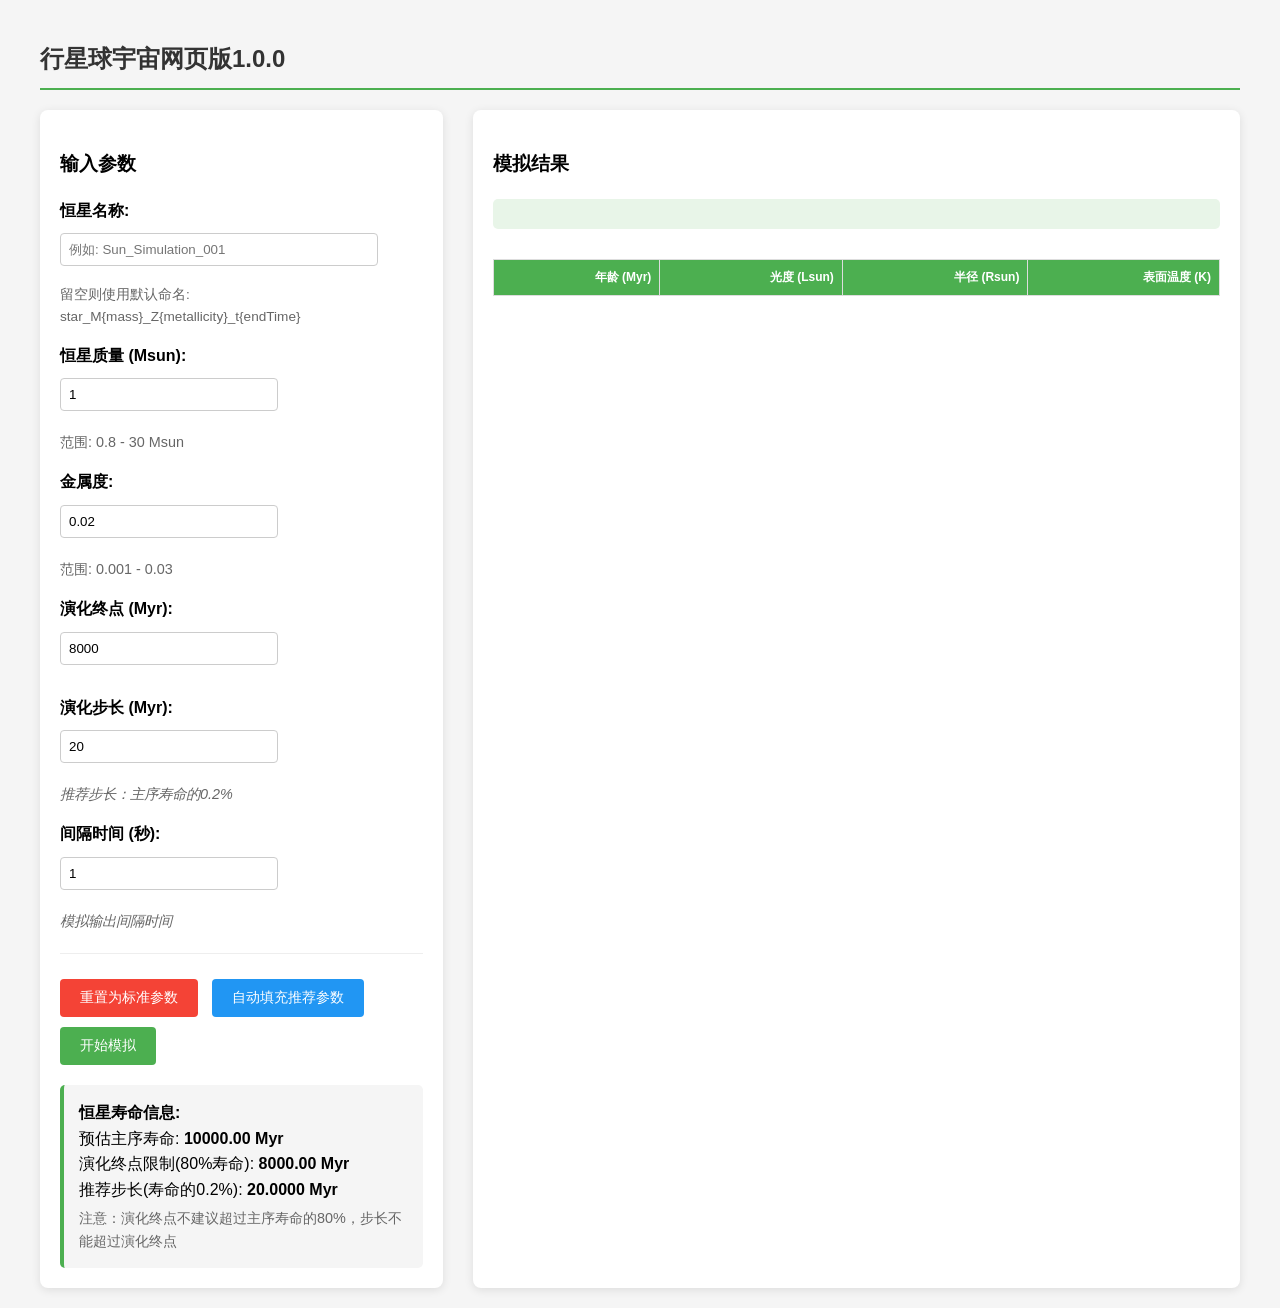
==== index.html @ 09a2e99c "first commit" ====
<!DOCTYPE html>
<html lang="en">
<head>
    <meta charset="UTF-8">
    <meta name="viewport" content="width=device-width, initial-scale=1.0">
    <title>行星球宇宙网页版1.0.0</title>
    <style>
        body {
            font-family: Arial, sans-serif;
            max-width: 1200px;
            margin: 0 auto;
            padding: 20px;
            line-height: 1.6;
            background-color: #f5f5f5;
        }
        
        h2 {
            color: #333;
            border-bottom: 2px solid #4CAF50;
            padding-bottom: 10px;
            margin-bottom: 20px;
        }
        
        .container {
            display: flex;
            gap: 30px;
        }
        
        .input-section {
            flex: 1;
            background-color: white;
            padding: 20px;
            border-radius: 8px;
            box-shadow: 0 2px 10px rgba(0,0,0,0.1);
        }
        
        .output-section {
            flex: 2;
            background-color: white;
            padding: 20px;
            border-radius: 8px;
            box-shadow: 0 2px 10px rgba(0,0,0,0.1);
        }
        
        label {
            display: inline-block;
            width: 180px;
            margin-bottom: 10px;
            font-weight: bold;
        }
        
        input[type="number"], input[type="text"] {
            width: 200px;
            padding: 8px;
            margin-bottom: 15px;
            border: 1px solid #ccc;
            border-radius: 4px;
        }
        
        button {
            color: white;
            padding: 10px 20px;
            border: none;
            border-radius: 4px;
            cursor: pointer;
            font-size: 14px;
            margin-right: 10px;
            margin-top: 10px;
        }
        
        #reset-btn {
            background-color: #f44336;
        }
        
        #reset-btn:hover {
            background-color: #d32f2f;
        }
        
        #calc-recommend-btn {
            background-color: #2196F3;
        }
        
        #calc-recommend-btn:hover {
            background-color: #1976D2;
        }
        
        #submit-btn {
            background-color: #4CAF50;
        }
        
        #submit-btn:hover {
            background-color: #45a049;
        }
        
        #stop-btn {
            background-color: #ff9800;
            display: none;
        }
        
        #stop-btn:hover {
            background-color: #f57c00;
        }
        
        .warning {
            color: red;
            margin-left: 10px;
            font-size: 0.9em;
        }
        
        #lifetime-info {
            margin-top: 20px;
            padding: 15px;
            background-color: #f5f5f5;
            border-radius: 5px;
            border-left: 4px solid #4CAF50;
        }
        
        .input-group {
            margin-bottom: 15px;
        }
        
        .range-info {
            color: #666;
            font-size: 0.9em;
            margin-top: 5px;
        }
        
        .info-note {
            font-size: 0.9em;
            color: #666;
            margin-top: 5px;
            font-style: italic;
        }
        
        .button-group {
            margin-top: 20px;
            padding-top: 15px;
            border-top: 1px solid #eee;
        }
        
        #status {
            margin-top: 10px;
            padding: 10px;
            border-radius: 4px;
            display: none;
        }
        
        .status-running {
            background-color: #fff3cd;
            color: #856404;
            border: 1px solid #ffeaa7;
        }
        
        .status-complete {
            background-color: #d4edda;
            color: #155724;
            border: 1px solid #c3e6cb;
        }
        
        .status-stopped {
            background-color: #e2e3e5;
            color: #383d41;
            border: 1px solid #d6d8db;
        }
        
        .status-error {
            background-color: #f8d7da;
            color: #721c24;
            border: 1px solid #f5c6cb;
        }
        
        #output-table {
            width: 100%;
            border-collapse: collapse;
            margin-top: 20px;
            font-size: 12px;
        }
        
        #output-table th, #output-table td {
            border: 1px solid #ddd;
            padding: 8px;
            text-align: right;
        }
        
        #output-table th {
            background-color: #4CAF50;
            color: white;
            position: sticky;
            top: 0;
        }
        
        #output-table tr:nth-child(even) {
            background-color: #f2f2f2;
        }
        
        #output-table tr:hover {
            background-color: #ddd;
        }
        
        .table-container {
            max-height: 500px;
            overflow-y: auto;
            margin-top: 10px;
        }
        
        #simulation-info {
            margin-top: 20px;
            padding: 15px;
            background-color: #e8f5e8;
            border-radius: 5px;
        }
        
        .star-name-input {
            width: 300px !important;
        }
        
        .name-info {
            font-size: 0.85em;
            color: #666;
            margin-top: 3px;
        }
    </style>
</head>
<body>
    <h2>行星球宇宙网页版1.0.0</h2>
    
    <div class="container">
        <div class="input-section">
            <h3>输入参数</h3>
            
            <div class="input-group">
                <label for="star-name">恒星名称:</label>
                <input id="star-name" type="text" class="star-name-input" placeholder="例如: Sun_Simulation_001">
                <div class="name-info">留空则使用默认命名: star_M{mass}_Z{metallicity}_t{endTime}</div>
            </div>
            
            <div class="input-group">
                <label for="mass">恒星质量 (Msun):</label>
                <input id="mass" type="number" max="30" min="0.8" step="0.2" value="1.0">
                <div class="range-info">范围: 0.8 - 30 Msun</div>
            </div>
            
            <div class="input-group">
                <label for="metallicity">金属度:</label>
                <input id="metallicity" type="number" step="0.001" value="0.02">
                <div id="metallicity-range" class="range-info">范围: 0.001 - 0.03</div>
            </div>
            
            <div class="input-group">
                <label for="end-time">演化终点 (Myr):</label>
                <input id="end-time" type="number" min="0" step="1">
                <div id="end-time-warning" class="warning"></div>
            </div>
            
            <div class="input-group">
                <label for="step-size">演化步长 (Myr):</label>
                <input id="step-size" type="number" min="0.001" step="0.001">
                <div id="step-size-warning" class="warning"></div>
                <div class="info-note">推荐步长：主序寿命的0.2%</div>
            </div>
            
            <div class="input-group">
                <label for="refresh-time">间隔时间 (秒):</label>
                <input id="refresh-time" type="number" min="0" step="0.1" value="1">
                <div class="info-note">模拟输出间隔时间</div>
            </div>
            
            <div class="button-group">
                <button id="reset-btn">重置为标准参数</button>
                <button id="calc-recommend-btn">自动填充推荐参数</button>
                <button id="submit-btn">开始模拟</button>
                <button id="stop-btn">停止模拟</button>
            </div>
            
            <div id="status"></div>
            
            <div id="lifetime-info">
                <strong>恒星寿命信息:</strong>
                <div id="lifetime-details"></div>
            </div>
        </div>
        
        <div class="output-section">
            <h3>模拟结果</h3>
            
            <div id="simulation-info">
                <div id="simulation-header"></div>
                <div id="simulation-stats"></div>
            </div>
            
            <div class="table-container">
                <table id="output-table">
                    <thead>
                        <tr>
                            <th>年龄 (Myr)</th>
                            <th>光度 (Lsun)</th>
                            <th>半径 (Rsun)</th>
                            <th>表面温度 (K)</th>
                        </tr>
                    </thead>
                    <tbody id="output-body">
                        <!-- 结果将在这里动态添加 -->
                    </tbody>
                </table>
            </div>
            
            <div id="download-section" style="margin-top: 20px; display: none;">
                <button id="download-btn">下载数据为文本文件</button>
                <div id="file-info" style="margin-top: 10px; font-size: 0.9em; color: #666;"></div>
            </div>
        </div>
    </div>
    
    <script>
        // DOM元素引用
        const starNameInput = document.getElementById('star-name');
        const massInput = document.getElementById('mass');
        const metallicityInput = document.getElementById('metallicity');
        const endTimeInput = document.getElementById('end-time');
        const stepSizeInput = document.getElementById('step-size');
        const refreshTimeInput = document.getElementById('refresh-time');
        const resetBtn = document.getElementById('reset-btn');
        const calcRecommendBtn = document.getElementById('calc-recommend-btn');
        const submitBtn = document.getElementById('submit-btn');
        const stopBtn = document.getElementById('stop-btn');
        const endTimeWarning = document.getElementById('end-time-warning');
        const stepSizeWarning = document.getElementById('step-size-warning');
        const lifetimeDetails = document.getElementById('lifetime-details');
        const metallicityRange = document.getElementById('metallicity-range');
        const statusDiv = document.getElementById('status');
        const outputBody = document.getElementById('output-body');
        const simulationHeader = document.getElementById('simulation-header');
        const simulationStats = document.getElementById('simulation-stats');
        const downloadSection = document.getElementById('download-section');
        const downloadBtn = document.getElementById('download-btn');
        const fileInfo = document.getElementById('file-info');
        
        // 标准参数配置
        const STANDARD_PARAMS = {
            starName: "",
            mass: 1.0,
            metallicity: 0.02,
            endTime: 8000,
            stepSize: 20,
            refreshTime: 1
        };
        
        // 模拟状态
        let simulationRunning = false;
        let simulationData = [];
        let simulationStartTime;
        let simulationTimer = null;
        let currentStarName = "";
        
        // 格式化数字函数 - 避免科学计数法
        function formatNumber(num, decimals = 10) {
            if (isNaN(num) || !isFinite(num)) return '0';
            
            // 处理非常大或非常小的数字
            if (Math.abs(num) < 1e-6 || Math.abs(num) >= 1e12) {
                // 对于极端值，使用toFixed但确保不以科学计数法显示
                let str = num.toFixed(decimals);
                // 如果包含e，则转换
                if (str.includes('e')) {
                    // 手动转换科学计数法
                    const [mantissa, exponent] = str.split('e');
                    const exp = parseInt(exponent);
                    if (exp >= 0) {
                        // 正指数，移动小数点
                        const [intPart, decPart = ''] = mantissa.split('.');
                        const allDigits = intPart + decPart;
                        const newPos = exp + intPart.length;
                        const result = allDigits.padEnd(newPos, '0').split('');
                        result.splice(newPos, 0, '.');
                        return result.join('').replace(/\.$/, '').replace(/^0+/, '');
                    } else {
                        // 负指数，在前面加0
                        const [intPart, decPart = ''] = mantissa.split('.');
                        const allDigits = intPart + decPart;
                        const zerosToAdd = Math.abs(exp) - intPart.length;
                        return '0.' + '0'.repeat(Math.max(0, zerosToAdd)) + allDigits.replace(/^-/, '');
                    }
                }
                return str;
            }
            
            // 常规数字，直接使用toFixed
            return num.toFixed(decimals);
        }
        
        // 页面加载时初始化
        document.addEventListener('DOMContentLoaded', function() {
            initializePage();
        });
        
        function initializePage() {
            updateMetallicityRange(STANDARD_PARAMS.mass);
            resetToStandardParams();
        }
        
        // 恒星名称输入框验证
        starNameInput.addEventListener('change', function() {
            const value = this.value.trim();
            // 检查文件名是否有效（不能包含特殊字符）
            if (value) {
                const invalidChars = /[<>:"/\\|?*]/;
                if (invalidChars.test(value)) {
                    alert('恒星名称不能包含以下字符: < > : " / \\ | ? *');
                    this.value = '';
                }
            }
        });
        
        // 质量输入框的验证
        massInput.addEventListener('change', function() {
            const value = parseFloat(this.value);
            if (!isNaN(value)) {
                if (value < 0.8) {
                    alert('质量不能小于0.8 Msun');
                    this.value = 0.8;
                } else if (value > 30) {
                    alert('质量不能大于30 Msun');
                    this.value = 30;
                }
                
                updateMetallicityRange(value);
                const metallicityValue = parseFloat(metallicityInput.value);
                checkMetallicityRange(value, metallicityValue);
                updateLifetimeInfo();
            }
        });
        
        // 金属度输入框的验证
        metallicityInput.addEventListener('change', function() {
            const metallicityValue = parseFloat(this.value);
            const massValue = parseFloat(massInput.value);
            checkMetallicityRange(massValue, metallicityValue);
            updateLifetimeInfo();
        });
        
        // 演化终点输入框的验证
        endTimeInput.addEventListener('change', validateEndTime);
        
        // 演化步长输入框的验证
        stepSizeInput.addEventListener('change', validateStepSize);
        
        // 间隔时间输入框的验证
        refreshTimeInput.addEventListener('change', function() {
            const value = parseFloat(this.value);
            if (!isNaN(value) && value < 0) {
                alert('间隔时间不能为负数');
                this.value = 1;
            }
        });
        
        // 自动填充推荐参数按钮
        calcRecommendBtn.addEventListener('click', function() {
            const massValue = parseFloat(massInput.value);
            const metallicityValue = parseFloat(metallicityInput.value);
            
            if (isNaN(massValue) || isNaN(metallicityValue)) {
                alert('请先输入质量和金属度');
                return;
            }
            
            if (!checkMetallicityRange(massValue, metallicityValue, true)) {
                return;
            }
            
            const lifetime = calculateLifetime(massValue, metallicityValue);
            const eightyPercent = 0.8 * lifetime;
            
            endTimeInput.value = formatNumber(eightyPercent, 2);
            const recommendedStep = lifetime * 0.002;
            stepSizeInput.value = formatNumber(recommendedStep, 4);
            
            endTimeWarning.textContent = '';
            stepSizeWarning.textContent = '';
            updateLifetimeInfo();
            
            alert('已自动填充推荐参数：\n演化终点：' + formatNumber(eightyPercent, 2) + ' Myr (80%寿命)\n步长：' + formatNumber(recommendedStep, 4) + ' Myr (寿命的0.2%)');
        });
        
        // 重置为标准参数按钮
        resetBtn.addEventListener('click', function() {
            // 如果模拟正在运行，先停止
            if (simulationRunning) {
                stopSimulation();
            }
            
            starNameInput.value = STANDARD_PARAMS.starName;
            massInput.value = STANDARD_PARAMS.mass;
            metallicityInput.value = STANDARD_PARAMS.metallicity;
            endTimeInput.value = STANDARD_PARAMS.endTime;
            stepSizeInput.value = STANDARD_PARAMS.stepSize;
            refreshTimeInput.value = STANDARD_PARAMS.refreshTime;
            
            updateMetallicityRange(STANDARD_PARAMS.mass);
            endTimeWarning.textContent = '';
            stepSizeWarning.textContent = '';
            updateLifetimeInfo();
            
            alert('已重置为标准参数：\n1太阳质量，0.02金属度\n演化终点：8000 Myr\n步长：20 Myr\n间隔时间：1秒');
        });
        
        // 提交按钮 - 开始模拟
        submitBtn.addEventListener('click', function() {
            if (simulationRunning) {
                alert('模拟正在进行中，请等待完成或先停止当前模拟');
                return;
            }
            
            const starName = starNameInput.value.trim();
            const massValue = parseFloat(massInput.value);
            const metallicityValue = parseFloat(metallicityInput.value);
            const endTimeValue = parseFloat(endTimeInput.value);
            const stepSizeValue = parseFloat(stepSizeInput.value);
            const refreshTimeValue = parseFloat(refreshTimeInput.value);
            
            if (isNaN(massValue) || isNaN(metallicityValue) || isNaN(endTimeValue) || 
                isNaN(stepSizeValue) || isNaN(refreshTimeValue)) {
                alert('请填写所有参数');
                return;
            }
            
            if (!checkMetallicityRange(massValue, metallicityValue, true)) {
                return;
            }
            
            if (!validateEndTime() || !validateStepSize()) {
                alert('请修正参数错误后再提交');
                return;
            }
            
            // 保存当前恒星名称
            currentStarName = starName;
            
            startSimulation(massValue, metallicityValue, endTimeValue, stepSizeValue, refreshTimeValue, starName);
        });
        
        // 停止模拟按钮
        stopBtn.addEventListener('click', function() {
            if (simulationRunning) {
                if (confirm('确定要停止当前模拟吗？已计算的数据将会保留。')) {
                    stopSimulation();
                }
            }
        });
        
        // 下载按钮
        downloadBtn.addEventListener('click', function() {
            downloadSimulationData();
        });
        
        // 开始模拟函数
        function startSimulation(mass, metallicity, endTime, stepSize, refreshTime, starName) {
            simulationRunning = true;
            simulationData = [];
            outputBody.innerHTML = '';
            
            // 更新按钮状态
            submitBtn.disabled = true;
            stopBtn.style.display = 'inline-block';
            
            setStatus('模拟开始...', 'running');
            
            // 显示模拟信息
            const lifetime = calculateLifetime(mass, metallicity);
            const displayName = starName || `star_M${formatNumber(mass, 2)}_Z${formatNumber(metallicity, 4)}_t${formatNumber(endTime, 0)}`;
            
            simulationHeader.innerHTML = 
                '<strong>恒星演化模拟 - ' + displayName + '</strong><br>' +
                '质量: ' + formatNumber(mass, 4) + ' Msun | ' +
                '金属度: ' + formatNumber(metallicity, 6) + ' | ' +
                '演化终点: ' + formatNumber(endTime, 2) + ' Myr | ' +
                '步长: ' + formatNumber(stepSize, 4) + ' Myr';
            
            simulationStats.innerHTML = 
                '恒星名称: ' + displayName + '<br>' +
                '预估主序寿命: ' + formatNumber(lifetime, 2) + ' Myr | ' +
                '总步数: ' + Math.ceil(endTime / stepSize) + ' | ' +
                '状态: <span style="color: #856404;">运行中</span>';
            
            downloadSection.style.display = 'none';
            
            // 开始模拟（使用setTimeout避免阻塞UI）
            setTimeout(function() {
                runSimulation(mass, metallicity, endTime, stepSize, refreshTime);
            }, 100);
        }
        
        // 运行模拟（基于Python算法移植）
        function runSimulation(M, z, tend, dt, n) {
            simulationStartTime = new Date();
            
            // 初始化变量（与Python代码保持一致）
            let L, L0, R, R0, T, Mc, k, Tc, Tb, pp, cno;
            let XHc = 0.5697;
            let XHec = 0.4303;
            let mu = 0.6839;
            Tb = 18000000.0;
            const Msun = Math.pow(10, 30) * 2;
            const c = 299792458.0;
            
            // 计算初始参数（从Python代码移植）
            const factor = Math.pow((z / 0.02), -0.025);
            
            // 计算初始光度L
            if (M >= 0.799 && M <= 2.0) {
                L = Math.pow(M, 4.65) * (0.6 + Math.pow(1.85, -200 * z));
            } else if (M > 2.0 && M <= 10) {
                L = (Math.pow(M, 4.2) + 6.73) * (0.6 + Math.pow(1.85, -200 * z));
            } else if (M > 10 && M <= 16) {
                L = (Math.pow(M, 2.542) * 34.452 + 6.73) * (0.6 + Math.pow(1.85, -200 * z));
            } else if (M > 16 && M <= 20) {
                L = Math.pow(M, 2.93) * Math.pow(10, 1.05) * (0.6 + Math.pow(1.85, -200 * z));
            } else if (M > 20 && M <= 30) {
                L = 14.62 * Math.pow(M, 2.715) * (0.914 + Math.pow(1.85, -200 * z));
            }
            L0 = L;
            
            // 计算初始半径R
            if (M >= 0.8 && M <= 12) {
                R0 = 0.9 * Math.pow(M, 0.9) * factor;
            } else if (M >= 12) {
                R0 = 8.424 * Math.pow((M/12), 0.5) * factor;
            }
            R = R0;
            
            // 计算Mc
            if (M >= 0.8 && M <= 10) {
                Mc = Math.pow(M, 0.6) * 0.57;
            } else if (M > 10 && M <= 18) {
                Mc = Math.pow((M/10), 0.616) * 2.269;
            } else if (M > 18 && M <= 20) {
                Mc = Math.pow((M/10), 0.785) * 2.269;
            } else if (M > 20 && M <= 25) {
                Mc = Math.pow((M/10), 1) * 4.09 * Math.pow((z/0.02), 0.1);
            } else if (M > 25 && M <= 30) {
                Mc = Math.pow((M/10), 1.3) * 3.478 * Math.pow((z/0.02), 0.1);
            }
            
            // 计算k
            if (M > 0.799 && M <= 1.6) {
                k = ((85000.0) / (12160.0) * z + 0.860197) * (-0.71 * M + 1.435);
            } else if (M > 1.6 && M <= 2.0) {
                k = ((85000.0 / 12160.0) * z + 0.860197) * (-0.4475 * M + 1.015);
            } else if (M > 2.0 && M <= 3.0) {
                k = (-1.0 / 60.0) * M + (4.6 / 30.0) * ((85000 / 12160) * z + 0.860197);
            } else if (M > 3.0 && M <= 4.5) {
                k = ((-0.02) * M + 0.14) * ((85000.0 / 12160.0) * z + 0.860197);
            } else if (M > 4.5 && M <= 8.0) {
                k = ((-0.01) * M + 0.1) * ((85000.0 / 12160.0) * z + 0.860197);
            } else if (M > 8.0 && M <= 10.000) {
                k = 0.02 * ((85000.0 / 12160.0) * z + 0.860197);
            } else if (M > 10 && M <= 18) {
                k = 0.02 * Math.pow(2, -(M-10)/6) * ((85000.0 / 12160.0) * z + 0.860197);
            } else if (M > 18 && M <= 20) {
                k = 0.004 * ((85000.0 / 12160.0) * z + 0.860197);
            } else if (M > 20 && M <= 30) {
                k = 0.024 * ((85000.0 / 12160.0) * z + 0.860197);
            }
            
            // 计算Tc和初始T
            Tc = 15000000 * Math.pow(M, 0.34);
            T = Math.pow((L / Math.pow(R, 2)), 0.25) * 5773.15;
            
            // 计算pp和cno
            pp = Math.pow((Tc / Tb), 5) / (Math.pow((Tc / Tb), 5) + Math.pow((Tc / Tb), 15)) * L;
            cno = L - pp;
            
            // 计算tau_base（用于半径计算）
            let tau_base = 0;
            if (M >= 0.799 && M < 1.0) {
                tau_base = Math.pow(M, -3) * ((-0.6 * M + 1.2) / 0.6) * 10000;
            } else if (M >= 1.0 && M <= 2.0) {
                tau_base = Math.pow(M, -3) * 10000;
            } else if (M > 2.0 && M <= 3.33) {
                tau_base = Math.pow(M, -3) * (0.3 * M / 0.6) * 10000;
            } else if (M > 3.33 && M <= 10) {
                tau_base = Math.pow(M, -3) * (5.0 / 3.0) * 10000;
            } else if (M > 10 && M <= 12) {
                tau_base = Math.pow((M / 10), -1.542) * 16.67;
            } else if (M > 12 && M <= 16) {
                tau_base = Math.pow((M / 10), -1.542) * (0.0375 * M + 0.55) * 10.00 / 0.6;
            } else if (M > 16 && M <= 30) {
                tau_base = Math.pow((M / 16), -1.93) * ((27/280) * M - (11/28))/(1.15) * 7.428 * 1.25;
            }
            
            // 存储初始数据
            let t = 0.0;
            simulationData.push({
                time: t,
                luminosity: L,
                radius: R,
                temperature: T
            });
            
            addTableRow(t, L, R, T);
            
            // 主循环
            const totalSteps = Math.ceil(tend / dt);
            let currentStep = 0;
            
            function simulationStep() {
                if (t >= tend || !simulationRunning) {
                    simulationComplete();
                    return;
                }
                
                // 保存当前值
                const XH0 = XHc;
                const XHe0 = XHec;
                const mu0 = mu;
                const Tc0 = Tc;
                const pp0 = pp;
                const cno0 = cno;
                const L0_current = L;
                
                // 计算delta_mass（质量损失）
                const delta_mass = 200 * (L * 3.83e26) * (dt * 1e6 * 365.24 * 86400) / (c * c);
                
                // 更新氢丰度
                XHc = (Mc * Msun * XH0 - delta_mass) / (Mc * Msun);
                XHec = 1.0 - XHc;
                
                // 更新平均分子量
                mu = 1 / (2 * XHc + 0.75 * XHec);
                
                // 更新核心温度
                Tc = (0.95 * k * ((mu - mu0) / mu0) + 1) * Tc0;
                
                // 更新光度
                L = pp0 * Math.pow((Tc / Tc0), 5) + cno0 * Math.pow((Tc / Tc0), 15);
                
                // 更新pp和cno
                pp = pp0 * Math.pow((Tc / Tc0), 5);
                cno = cno0 * Math.pow((Tc / Tc0), 15);
                
                // 更新半径（基于Python算法）
                const tau_r = (t + dt) / calculateLifetime(M, z);
                R = R * Math.pow((L / L0_current), 0.24*(1+Math.log10(M))+0.0007*(t/(0.002*tau_base))*Math.pow(M,1));
                
                // 更新表面温度
                T = Math.pow((L / Math.pow(R, 2)), 0.25) * 5773.15;
                
                // 更新时间
                t += dt;
                currentStep++;
                
                // 存储数据
                simulationData.push({
                    time: t,
                    luminosity: L,
                    radius: R,
                    temperature: T
                });
                
                // 更新表格
                addTableRow(t, L, R, T);
                
                // 更新状态
                const progress = Math.min(100, (t / tend) * 100);
                setStatus('模拟进行中: ' + progress.toFixed(1) + '% (' + currentStep + '/' + totalSteps + ' 步)', 'running');
                
                // 继续下一步
                if (simulationRunning) {
                    simulationTimer = setTimeout(simulationStep, n * 1000); // n秒后继续
                }
            }
            
            // 开始模拟循环
            simulationStep();
        }
        
        // 停止模拟
        function stopSimulation() {
            if (simulationRunning) {
                simulationRunning = false;
                
                // 清除定时器
                if (simulationTimer) {
                    clearTimeout(simulationTimer);
                    simulationTimer = null;
                }
                
                // 更新按钮状态
                submitBtn.disabled = false;
                stopBtn.style.display = 'none';
                
                // 更新状态
                const elapsedTime = (new Date() - simulationStartTime) / 1000;
                setStatus('模拟已停止! 耗时: ' + formatNumber(elapsedTime, 1) + '秒，计算了 ' + simulationData.length + ' 步', 'stopped');
                
                // 更新模拟统计信息
                simulationStats.innerHTML = simulationStats.innerHTML.replace('状态: <span style="color: #856404;">运行中</span>', 
                    '状态: <span style="color: #383d41;">已停止</span>');
                
                // 显示下载选项
                downloadSection.style.display = 'block';
                fileInfo.textContent = '共 ' + simulationData.length + ' 行数据（模拟被停止）';
                
                alert('模拟已停止。已计算 ' + simulationData.length + ' 步数据，可以下载保存。');
            }
        }
        
        // 模拟完成
        function simulationComplete() {
            simulationRunning = false;
            
            // 清除定时器
            if (simulationTimer) {
                clearTimeout(simulationTimer);
                simulationTimer = null;
            }
            
            // 更新按钮状态
            submitBtn.disabled = false;
            stopBtn.style.display = 'none';
            
            setStatus('模拟完成! 耗时: ' + formatNumber((new Date() - simulationStartTime) / 1000, 1) + '秒', 'complete');
            
            // 更新模拟统计信息
            simulationStats.innerHTML = simulationStats.innerHTML.replace('状态: <span style="color: #856404;">运行中</span>', 
                '状态: <span style="color: #155724;">已完成</span>');
            
            // 显示下载选项
            downloadSection.style.display = 'block';
            fileInfo.textContent = '共 ' + simulationData.length + ' 行数据';
            
            // 滚动到表格底部
            const tableContainer = document.querySelector('.table-container');
            tableContainer.scrollTop = tableContainer.scrollHeight;
        }
        
        // 添加表格行
        function addTableRow(time, luminosity, radius, temperature) {
            const row = document.createElement('tr');
            
            const timeCell = document.createElement('td');
            timeCell.textContent = formatNumber(time, 4);
            row.appendChild(timeCell);
            
            const lumCell = document.createElement('td');
            lumCell.textContent = formatNumber(luminosity, 7);
            row.appendChild(lumCell);
            
            const radiusCell = document.createElement('td');
            radiusCell.textContent = formatNumber(radius, 7);
            row.appendChild(radiusCell);
            
            const tempCell = document.createElement('td');
            tempCell.textContent = formatNumber(temperature, 2);
            row.appendChild(tempCell);
            
            outputBody.appendChild(row);
        }
        
        // 下载模拟数据
        function downloadSimulationData() {
            const starName = currentStarName;
            const mass = parseFloat(massInput.value);
            const metallicity = parseFloat(metallicityInput.value);
            const endTime = parseFloat(endTimeInput.value);
            const stepSize = parseFloat(stepSizeInput.value);
            
            // 生成文件名
            let filename;
            const timestamp = new Date().toISOString().replace(/[:.]/g, '-').slice(0, 19);
            
            if (starName) {
                // 使用用户指定的恒星名称
                filename = starName + '_' + timestamp + '.txt';
            } else {
                // 使用默认命名规则
                filename = `star_M${formatNumber(mass, 2)}_Z${formatNumber(metallicity, 4)}_t${formatNumber(endTime, 0)}_${timestamp}.txt`;
            }
            
            // 生成文件内容
            let content = `恒星演化模拟数据 - 行星球宇宙\n`;
            content += `生成时间: ${new Date().toLocaleString()}\n`;
            content += `恒星名称: ${starName || `star_M${formatNumber(mass, 2)}_Z${formatNumber(metallicity, 4)}_t${formatNumber(endTime, 0)}`}\n`;
            content += `恒星质量: ${formatNumber(mass, 4)} Msun\n`;
            content += `金属度: ${formatNumber(metallicity, 6)}\n`;
            content += `演化终点: ${formatNumber(endTime, 2)} Myr\n`;
            content += `演化步长: ${formatNumber(stepSize, 4)} Myr\n`;
            content += `预估主序寿命: ${formatNumber(calculateLifetime(mass, metallicity), 2)} Myr\n`;
            content += `模拟状态: ${simulationRunning ? '运行中' : (simulationData.length > 0 ? '已完成/已停止' : '未开始')}\n`;
            content += `实际计算步数: ${simulationData.length}\n`;
            content += "=".repeat(60) + "\n";
            content += "年龄(Myr)\t光度(Lsun)\t半径(Rsun)\t表面温度(K)\n";
            content += "=".repeat(60) + "\n";
            
            simulationData.forEach(data => {
                content += `${formatNumber(data.time, 10)}\t${formatNumber(data.luminosity, 7)}\t${formatNumber(data.radius, 7)}\t${formatNumber(data.temperature, 10)}\n`;
            });
            
            content += "=".repeat(60) + "\n";
            content += `模拟完成于: ${new Date().toLocaleString()}\n`;
            content += `总步数: ${simulationData.length}\n`;
            content += `最终年龄: ${formatNumber(simulationData[simulationData.length-1].time, 2)} Myr\n`;
            content += `最终光度: ${formatNumber(simulationData[simulationData.length-1].luminosity, 4)} Lsun\n`;
            content += `最终半径: ${formatNumber(simulationData[simulationData.length-1].radius, 4)} Rsun\n`;
            content += `最终温度: ${formatNumber(simulationData[simulationData.length-1].temperature, 2)} K\n`;
            
            // 创建并下载文件
            const blob = new Blob([content], { type: 'text/plain' });
            const url = URL.createObjectURL(blob);
            const a = document.createElement('a');
            a.href = url;
            a.download = filename;
            document.body.appendChild(a);
            a.click();
            document.body.removeChild(a);
            URL.revokeObjectURL(url);
            
            alert('数据已下载: ' + filename);
        }
        
        // 设置状态信息
        function setStatus(message, type) {
            statusDiv.textContent = message;
            statusDiv.className = 'status-' + type;
            statusDiv.style.display = 'block';
        }
        
        // 辅助函数：检查金属度范围
        function checkMetallicityRange(mass, metallicity, showAlert = false) {
            if (isNaN(mass) || isNaN(metallicity)) return false;
            
            let isValid = true;
            let message = '';
            
            if (mass > 20) {
                if (metallicity < 0.02 || metallicity > 0.03) {
                    message = '当质量大于20 Msun时，金属度必须在0.02至0.03之间';
                    isValid = false;
                    metallicityInput.value = Math.max(0.02, Math.min(0.03, metallicity));
                }
            } else if (mass > 15) {
                if (metallicity < 0.01 || metallicity > 0.03) {
                    message = '当质量大于15 Msun时，金属度必须在0.01至0.03之间';
                    isValid = false;
                    metallicityInput.value = Math.max(0.01, Math.min(0.03, metallicity));
                }
            } else {
                if (metallicity < 0.001 || metallicity > 0.03) {
                    message = '金属度必须在0.001至0.03之间';
                    isValid = false;
                    metallicityInput.value = Math.max(0.001, Math.min(0.03, metallicity));
                }
            }
            
            if (!isValid && showAlert && message) {
                alert(message);
            }
            
            return isValid;
        }
        
        // 更新金属度范围提示
        function updateMetallicityRange(mass) {
            if (isNaN(mass)) return;
            
            if (mass > 20) {
                metallicityRange.textContent = '范围: 0.02 - 0.03 (质量>20 Msun)';
                metallicityInput.min = 0.02;
                metallicityInput.max = 0.03;
            } else if (mass > 15) {
                metallicityRange.textContent = '范围: 0.01 - 0.03 (质量>15 Msun)';
                metallicityInput.min = 0.01;
                metallicityInput.max = 0.03;
            } else {
                metallicityRange.textContent = '范围: 0.001 - 0.03';
                metallicityInput.min = 0.001;
                metallicityInput.max = 0.03;
            }
        }
        
        // 验证演化终点
        function validateEndTime() {
            const endTimeValue = parseFloat(endTimeInput.value);
            const massValue = parseFloat(massInput.value);
            const metallicityValue = parseFloat(metallicityInput.value);
            
            if (isNaN(endTimeValue)) {
                endTimeWarning.textContent = '';
                return true;
            }
            
            if (endTimeValue < 0) {
                endTimeWarning.textContent = '演化终点不能为负数';
                return false;
            }
            
            if (!isNaN(massValue) && !isNaN(metallicityValue)) {
                const lifetime = calculateLifetime(massValue, metallicityValue);
                const maxAllowed = 0.8 * lifetime;
                
                if (endTimeValue > maxAllowed) {
                    endTimeWarning.textContent = '警告：演化终点不应超过' + formatNumber(maxAllowed, 2) + ' Myr（主序寿命的80%）';
                    return false;
                }
            }
            
            endTimeWarning.textContent = '';
            return true;
        }
        
        // 验证步长
        function validateStepSize() {
            const stepSizeValue = parseFloat(stepSizeInput.value);
            const endTimeValue = parseFloat(endTimeInput.value);
            
            if (isNaN(stepSizeValue)) {
                stepSizeWarning.textContent = '';
                return true;
            }
            
            if (stepSizeValue <= 0) {
                stepSizeWarning.textContent = '步长必须大于0';
                return false;
            }
            
            if (!isNaN(endTimeValue) && stepSizeValue > endTimeValue) {
                stepSizeWarning.textContent = '步长不能超过演化终点(' + formatNumber(endTimeValue, 2) + ' Myr)';
                return false;
            }
            
            stepSizeWarning.textContent = '';
            return true;
        }
        
        // 计算恒星寿命函数（从Python移植）
        function calculateLifetime(mass, metallicity) {
            let tau_base = 0;
            
            if (mass >= 0.799 && mass < 1.0) {
                tau_base = Math.pow(mass, -3) * ((-0.6 * mass + 1.2) / 0.6) * 10000;
            } else if (mass >= 1.0 && mass <= 2.0) {
                tau_base = Math.pow(mass, -3) * 10000;
            } else if (mass > 2.0 && mass <= 3.33) {
                tau_base = Math.pow(mass, -3) * (0.3 * mass / 0.6) * 10000;
            } else if (mass > 3.33 && mass <= 10) {
                tau_base = Math.pow(mass, -3) * (5.0 / 3.0) * 10000;
            } else if (mass > 10 && mass <= 12) {
                tau_base = Math.pow((mass / 10), -1.542) * 16.67;
            } else if (mass > 12 && mass <= 16) {
                tau_base = Math.pow((mass / 10), -1.542) * (0.0375 * mass + 0.55) * 10.00 / 0.6;
            } else if (mass > 16 && mass <= 30) {
                tau_base = Math.pow((mass / 16), -1.93) * ((27/280) * mass - (11/28))/(1.15) * 7.428 * 1.25;
            } else {
                return 0;
            }
            
            return Math.pow((metallicity / 0.02), 0.19953) * tau_base;
        }
        
        // 更新寿命信息显示
        function updateLifetimeInfo() {
            const massValue = parseFloat(massInput.value);
            const metallicityValue = parseFloat(metallicityInput.value);
            
            if (isNaN(massValue) || isNaN(metallicityValue)) {
                lifetimeDetails.innerHTML = '请输入质量和金属度以查看寿命信息';
                return;
            }
            
            const lifetime = calculateLifetime(massValue, metallicityValue);
            const eightyPercent = 0.8 * lifetime;
            const recommendedStep = lifetime * 0.002;
            
            lifetimeDetails.innerHTML = 
                '<div>预估主序寿命: <strong>' + formatNumber(lifetime, 2) + ' Myr</strong></div>' +
                '<div>演化终点限制(80%寿命): <strong>' + formatNumber(eightyPercent, 2) + ' Myr</strong></div>' +
                '<div>推荐步长(寿命的0.2%): <strong>' + formatNumber(recommendedStep, 4) + ' Myr</strong></div>' +
                '<div style="font-size: 0.9em; color: #666; margin-top: 5px;">注意：演化终点不建议超过主序寿命的80%，步长不能超过演化终点</div>';
        }
        
        // 重置为标准参数
        function resetToStandardParams() {
            starNameInput.value = STANDARD_PARAMS.starName;
            massInput.value = STANDARD_PARAMS.mass;
            metallicityInput.value = STANDARD_PARAMS.metallicity;
            endTimeInput.value = STANDARD_PARAMS.endTime;
            stepSizeInput.value = STANDARD_PARAMS.stepSize;
            refreshTimeInput.value = STANDARD_PARAMS.refreshTime;
            
            updateMetallicityRange(STANDARD_PARAMS.mass);
            endTimeWarning.textContent = '';
            stepSizeWarning.textContent = '';
            updateLifetimeInfo();
        }
    </script>
</body>
</html>
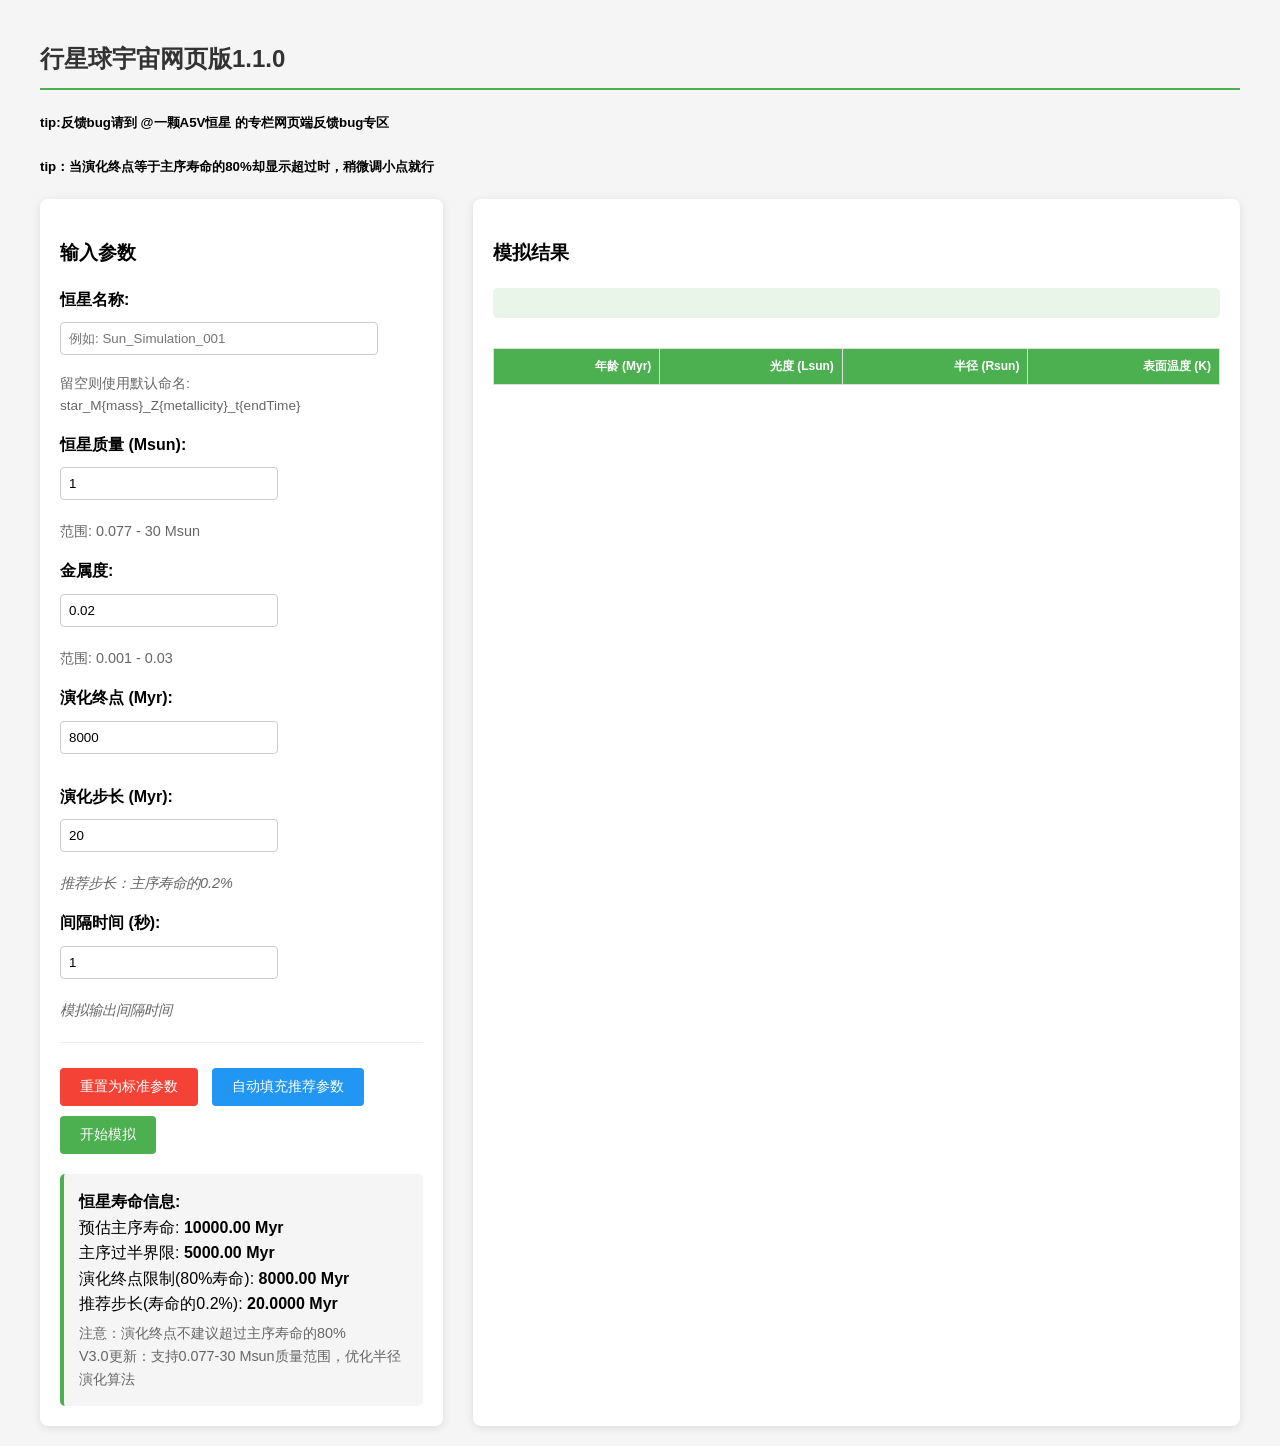
==== commit db335d73: "v1.1.0" ====
--- a/index.html
+++ b/index.html
@@ -3,7 +3,7 @@
 <head>
     <meta charset="UTF-8">
     <meta name="viewport" content="width=device-width, initial-scale=1.0">
-    <title>行星球宇宙网页版1.0.0</title>
+    <title>行星球宇宙</title>
     <style>
         body {
             font-family: Arial, sans-serif;
@@ -101,8 +101,22 @@
             background-color: #f57c00;
         }
         
+        #download-btn {
+            background-color: #f44336; /* 改为红色 */
+        }
+        
+        #download-btn:hover {
+            background-color: #d32f2f; /* 深红色悬停效果 */
+        }
+        
         .warning {
             color: red;
+            margin-left: 10px;
+            font-size: 0.9em;
+        }
+        
+        .success {
+            color: green;
             margin-left: 10px;
             font-size: 0.9em;
         }
@@ -219,11 +233,22 @@
             color: #666;
             margin-top: 3px;
         }
+        
+        .input-with-button {
+            display: flex;
+            align-items: center;
+            gap: 10px;
+        }
+        
+        .input-with-button input {
+            margin-bottom: 0;
+        }
     </style>
 </head>
 <body>
-    <h2>行星球宇宙网页版1.0.0</h2>
-    
+    <h2>行星球宇宙网页版1.1.0</h2>
+    <h5>tip:反馈bug请到 @一颗A5V恒星 的专栏网页端反馈bug专区</h5>
+    <h5>tip：当演化终点等于主序寿命的80%却显示超过时，稍微调小点就行</h5>
     <div class="container">
         <div class="input-section">
             <h3>输入参数</h3>
@@ -236,13 +261,13 @@
             
             <div class="input-group">
                 <label for="mass">恒星质量 (Msun):</label>
-                <input id="mass" type="number" max="30" min="0.8" step="0.2" value="1.0">
-                <div class="range-info">范围: 0.8 - 30 Msun</div>
+                <input id="mass" type="number" max="30" min="0.077" step="0.001" value="1.0">
+                <div class="range-info">范围: 0.077 - 30 Msun</div>
             </div>
             
             <div class="input-group">
                 <label for="metallicity">金属度:</label>
-                <input id="metallicity" type="number" step="0.001" value="0.02">
+                <input id="metallicity" type="number" step="0.0001" value="0.02">
                 <div id="metallicity-range" class="range-info">范围: 0.001 - 0.03</div>
             </div>
             
@@ -250,6 +275,7 @@
                 <label for="end-time">演化终点 (Myr):</label>
                 <input id="end-time" type="number" min="0" step="1">
                 <div id="end-time-warning" class="warning"></div>
+                <div id="end-time-success" class="success"></div>
             </div>
             
             <div class="input-group">
@@ -324,6 +350,7 @@
         const submitBtn = document.getElementById('submit-btn');
         const stopBtn = document.getElementById('stop-btn');
         const endTimeWarning = document.getElementById('end-time-warning');
+        const endTimeSuccess = document.getElementById('end-time-success');
         const stepSizeWarning = document.getElementById('step-size-warning');
         const lifetimeDetails = document.getElementById('lifetime-details');
         const metallicityRange = document.getElementById('metallicity-range');
@@ -415,9 +442,9 @@
         massInput.addEventListener('change', function() {
             const value = parseFloat(this.value);
             if (!isNaN(value)) {
-                if (value < 0.8) {
-                    alert('质量不能小于0.8 Msun');
-                    this.value = 0.8;
+                if (value < 0.077) {
+                    alert('质量不能小于0.077 Msun (V3.0新下限)');
+                    this.value = 0.077;
                 } else if (value > 30) {
                     alert('质量不能大于30 Msun');
                     this.value = 30;
@@ -439,10 +466,14 @@
         });
         
         // 演化终点输入框的验证
-        endTimeInput.addEventListener('change', validateEndTime);
+        endTimeInput.addEventListener('change', function() {
+            validateEndTime();
+        });
         
         // 演化步长输入框的验证
-        stepSizeInput.addEventListener('change', validateStepSize);
+        stepSizeInput.addEventListener('change', function() {
+            validateStepSize();
+        });
         
         // 间隔时间输入框的验证
         refreshTimeInput.addEventListener('change', function() {
@@ -468,17 +499,32 @@
             }
             
             const lifetime = calculateLifetime(massValue, metallicityValue);
+            const halfLife = 0.5 * lifetime;
             const eightyPercent = 0.8 * lifetime;
+            const endTimeValue = parseFloat(endTimeInput.value) || 0;
             
             endTimeInput.value = formatNumber(eightyPercent, 2);
-            const recommendedStep = lifetime * 0.002;
+            
+            // 根据V3.0算法决定步长
+            let recommendedStep;
+            if (endTimeValue <= halfLife) {
+                // 使用推荐步长
+                recommendedStep = lifetime * 0.002;
+            } else {
+                // 使用V3.0的自动分配算法
+                recommendedStep = Math.pow((endTimeValue / halfLife), 4) * (0.002 * Math.pow(massValue, -3) * 10000);
+            }
+            
             stepSizeInput.value = formatNumber(recommendedStep, 4);
             
             endTimeWarning.textContent = '';
+            endTimeSuccess.textContent = '已自动填充推荐参数 (80%寿命)';
             stepSizeWarning.textContent = '';
             updateLifetimeInfo();
             
-            alert('已自动填充推荐参数：\n演化终点：' + formatNumber(eightyPercent, 2) + ' Myr (80%寿命)\n步长：' + formatNumber(recommendedStep, 4) + ' Myr (寿命的0.2%)');
+            setTimeout(function() {
+                endTimeSuccess.textContent = '';
+            }, 3000);
         });
         
         // 重置为标准参数按钮
@@ -497,6 +543,7 @@
             
             updateMetallicityRange(STANDARD_PARAMS.mass);
             endTimeWarning.textContent = '';
+            endTimeSuccess.textContent = '';
             stepSizeWarning.textContent = '';
             updateLifetimeInfo();
             
@@ -569,7 +616,7 @@
             const displayName = starName || `star_M${formatNumber(mass, 2)}_Z${formatNumber(metallicity, 4)}_t${formatNumber(endTime, 0)}`;
             
             simulationHeader.innerHTML = 
-                '<strong>恒星演化模拟 - ' + displayName + '</strong><br>' +
+                '<strong>恒星演化模拟 V3.0 - ' + displayName + '</strong><br>' +
                 '质量: ' + formatNumber(mass, 4) + ' Msun | ' +
                 '金属度: ' + formatNumber(metallicity, 6) + ' | ' +
                 '演化终点: ' + formatNumber(endTime, 2) + ' Myr | ' +
@@ -589,11 +636,11 @@
             }, 100);
         }
         
-        // 运行模拟（基于Python算法移植）
+        // 运行模拟（基于Python V3.0算法移植）
         function runSimulation(M, z, tend, dt, n) {
             simulationStartTime = new Date();
             
-            // 初始化变量（与Python代码保持一致）
+            // 初始化变量（与Python V3.0代码保持一致）
             let L, L0, R, R0, T, Mc, k, Tc, Tb, pp, cno;
             let XHc = 0.5697;
             let XHec = 0.4303;
@@ -602,11 +649,13 @@
             const Msun = Math.pow(10, 30) * 2;
             const c = 299792458.0;
             
-            // 计算初始参数（从Python代码移植）
+            // 计算初始参数（从Python V3.0代码移植）
             const factor = Math.pow((z / 0.02), -0.025);
             
-            // 计算初始光度L
-            if (M >= 0.799 && M <= 2.0) {
+            // 计算初始光度L - V3.0算法
+            if (M >= 0.077 && M < 0.8) {
+                L = Math.pow(M, 3.094) * 0.689 * (0.6 + Math.pow(1.85, -200 * z));
+            } else if (M >= 0.8 && M <= 2.0) {
                 L = Math.pow(M, 4.65) * (0.6 + Math.pow(1.85, -200 * z));
             } else if (M > 2.0 && M <= 10) {
                 L = (Math.pow(M, 4.2) + 6.73) * (0.6 + Math.pow(1.85, -200 * z));
@@ -619,29 +668,53 @@
             }
             L0 = L;
             
-            // 计算初始半径R
-            if (M >= 0.8 && M <= 12) {
+            // 计算tau_base - V3.0算法
+            let tau_base = 0;
+            if (M >= 0.077 && M < 0.8) {
+                tau_base = M * (-0.6 * M + 1.2) * 10000 / Math.pow(M, 3.7);
+            } else if (M >= 0.8 && M < 1.0) {
+                tau_base = Math.pow(M, -3) * ((-0.6 * M + 1.2) / 0.6) * 10000;
+            } else if (M >= 1.0 && M <= 2.0) {
+                tau_base = Math.pow(M, -3) * 10000;
+            } else if (M > 2.0 && M <= 3.33) {
+                tau_base = Math.pow(M, -3) * (0.3 * M / 0.6) * 10000;
+            } else if (M > 3.33 && M <= 10) {
+                tau_base = Math.pow(M, -3) * (5.0 / 3.0) * 10000;
+            } else if (M > 10 && M <= 12) {
+                tau_base = Math.pow((M / 10), -1.542) * 16.67;
+            } else if (M > 12 && M <= 16) {
+                tau_base = Math.pow((M / 10), -1.542) * (0.0375 * M + 0.55) * 10.00 / 0.6;
+            } else if (M > 16 && M <= 30) {
+                tau_base = Math.pow((M / 16), -1.93) * ((27/280) * M - (11/28))/(1.15) * 7.428 * 1.25;
+            }
+            
+            // 计算初始半径R - V3.0算法
+            if (M >= 0.077 && M <= 12) {
                 R0 = 0.9 * Math.pow(M, 0.9) * factor;
-            } else if (M >= 12) {
+            } else if (M > 12) {
                 R0 = 8.424 * Math.pow((M/12), 0.5) * factor;
             }
             R = R0;
             
-            // 计算Mc
-            if (M >= 0.8 && M <= 10) {
-                Mc = Math.pow(M, 0.6) * 0.57;
+            // 计算Mc - V3.0算法
+            if (M >= 0.077 && M < 0.8) {
+                Mc = (-0.6 * M + 1.2) * 0.57 * (0.5889 * Math.pow(z, -0.1353));
+            } else if (M >= 0.8 && M <= 10) {
+                Mc = Math.pow(M, 0.6) * 0.57 * (0.5889 * Math.pow(z, -0.1353));
             } else if (M > 10 && M <= 18) {
-                Mc = Math.pow((M/10), 0.616) * 2.269;
+                Mc = Math.pow((M/10), 0.616) * 2.269 * (0.5889 * Math.pow(z, -0.1353));
             } else if (M > 18 && M <= 20) {
-                Mc = Math.pow((M/10), 0.785) * 2.269;
+                Mc = Math.pow((M/10), 0.785) * 2.269 * (0.5889 * Math.pow(z, -0.1353));
             } else if (M > 20 && M <= 25) {
                 Mc = Math.pow((M/10), 1) * 4.09 * Math.pow((z/0.02), 0.1);
             } else if (M > 25 && M <= 30) {
                 Mc = Math.pow((M/10), 1.3) * 3.478 * Math.pow((z/0.02), 0.1);
             }
             
-            // 计算k
-            if (M > 0.799 && M <= 1.6) {
+            // 计算k - V3.0算法（扩展了参数范围）
+            if (M >= 0.077 && M < 0.8) {
+                k = (-2) * M + 2.47;
+            } else if (M >= 0.8 && M <= 1.6) {
                 k = ((85000.0) / (12160.0) * z + 0.860197) * (-0.71 * M + 1.435);
             } else if (M > 1.6 && M <= 2.0) {
                 k = ((85000.0 / 12160.0) * z + 0.860197) * (-0.4475 * M + 1.015);
@@ -669,24 +742,6 @@
             pp = Math.pow((Tc / Tb), 5) / (Math.pow((Tc / Tb), 5) + Math.pow((Tc / Tb), 15)) * L;
             cno = L - pp;
             
-            // 计算tau_base（用于半径计算）
-            let tau_base = 0;
-            if (M >= 0.799 && M < 1.0) {
-                tau_base = Math.pow(M, -3) * ((-0.6 * M + 1.2) / 0.6) * 10000;
-            } else if (M >= 1.0 && M <= 2.0) {
-                tau_base = Math.pow(M, -3) * 10000;
-            } else if (M > 2.0 && M <= 3.33) {
-                tau_base = Math.pow(M, -3) * (0.3 * M / 0.6) * 10000;
-            } else if (M > 3.33 && M <= 10) {
-                tau_base = Math.pow(M, -3) * (5.0 / 3.0) * 10000;
-            } else if (M > 10 && M <= 12) {
-                tau_base = Math.pow((M / 10), -1.542) * 16.67;
-            } else if (M > 12 && M <= 16) {
-                tau_base = Math.pow((M / 10), -1.542) * (0.0375 * M + 0.55) * 10.00 / 0.6;
-            } else if (M > 16 && M <= 30) {
-                tau_base = Math.pow((M / 16), -1.93) * ((27/280) * M - (11/28))/(1.15) * 7.428 * 1.25;
-            }
-            
             // 存储初始数据
             let t = 0.0;
             simulationData.push({
@@ -717,7 +772,7 @@
                 const cno0 = cno;
                 const L0_current = L;
                 
-                // 计算delta_mass（质量损失）
+                // 计算delta_mass（质量损失）- V3.0算法
                 const delta_mass = 200 * (L * 3.83e26) * (dt * 1e6 * 365.24 * 86400) / (c * c);
                 
                 // 更新氢丰度
@@ -737,9 +792,16 @@
                 pp = pp0 * Math.pow((Tc / Tc0), 5);
                 cno = cno0 * Math.pow((Tc / Tc0), 15);
                 
-                // 更新半径（基于Python算法）
-                const tau_r = (t + dt) / calculateLifetime(M, z);
-                R = R * Math.pow((L / L0_current), 0.24*(1+Math.log10(M))+0.0007*(t/(0.002*tau_base))*Math.pow(M,1));
+                // 更新半径（基于Python V3.0算法）
+                const tau = Math.pow((z / 0.02), 0.19953) * tau_base;
+                const tau_r = (t + dt) / tau;
+                
+                // V3.0半径演化算法
+                if (M >= 0.8) {
+                    R = R * Math.pow((L / L0_current), 0.24*(1+Math.log10(M))+0.0007*(t/(0.002*tau_base))*Math.pow(M,1));
+                } else if (M < 0.8) {
+                    R = R * Math.pow((L/L0_current), 0.24*(1+Math.log(M,20)));
+                }
                 
                 // 更新表面温度
                 T = Math.pow((L / Math.pow(R, 2)), 0.25) * 5773.15;
@@ -877,8 +939,9 @@
             }
             
             // 生成文件内容
-            let content = `恒星演化模拟数据 - 行星球宇宙\n`;
+            let content = `恒星演化模拟数据 V3.0 - 行星球宇宙\n`;
             content += `生成时间: ${new Date().toLocaleString()}\n`;
+            content += `版本: Test-V3.0 (2026年02月01日)\n`;
             content += `恒星名称: ${starName || `star_M${formatNumber(mass, 2)}_Z${formatNumber(metallicity, 4)}_t${formatNumber(endTime, 0)}`}\n`;
             content += `恒星质量: ${formatNumber(mass, 4)} Msun\n`;
             content += `金属度: ${formatNumber(metallicity, 6)}\n`;
@@ -977,7 +1040,7 @@
             }
         }
         
-        // 验证演化终点
+        // 验证演化终点 - 修复边界条件bug
         function validateEndTime() {
             const endTimeValue = parseFloat(endTimeInput.value);
             const massValue = parseFloat(massInput.value);
@@ -985,11 +1048,13 @@
             
             if (isNaN(endTimeValue)) {
                 endTimeWarning.textContent = '';
+                endTimeSuccess.textContent = '';
                 return true;
             }
             
             if (endTimeValue < 0) {
                 endTimeWarning.textContent = '演化终点不能为负数';
+                endTimeSuccess.textContent = '';
                 return false;
             }
             
@@ -997,13 +1062,27 @@
                 const lifetime = calculateLifetime(massValue, metallicityValue);
                 const maxAllowed = 0.8 * lifetime;
                 
-                if (endTimeValue > maxAllowed) {
+                // 修复：将 > 改为 >，并增加容差处理浮点数精度问题
+                const epsilon = 1e-10; // 很小的容差值
+                if (endTimeValue > maxAllowed + epsilon) {
                     endTimeWarning.textContent = '警告：演化终点不应超过' + formatNumber(maxAllowed, 2) + ' Myr（主序寿命的80%）';
+                    endTimeSuccess.textContent = '';
                     return false;
+                } else if (Math.abs(endTimeValue - maxAllowed) <= epsilon) {
+                    // 正好等于80%寿命
+                    endTimeWarning.textContent = '';
+                    endTimeSuccess.textContent = '✓ 演化终点等于主序寿命的80% (' + formatNumber(maxAllowed, 2) + ' Myr)';
+                    return true;
+                } else {
+                    // 小于80%寿命
+                    endTimeWarning.textContent = '';
+                    endTimeSuccess.textContent = '演化终点在安全范围内 (' + formatNumber(endTimeValue/maxAllowed*100, 1) + '% 的80%寿命)';
+                    return true;
                 }
             }
             
             endTimeWarning.textContent = '';
+            endTimeSuccess.textContent = '';
             return true;
         }
         
@@ -1031,11 +1110,13 @@
             return true;
         }
         
-        // 计算恒星寿命函数（从Python移植）
+        // 计算恒星寿命函数（从Python V3.0移植）
         function calculateLifetime(mass, metallicity) {
             let tau_base = 0;
             
-            if (mass >= 0.799 && mass < 1.0) {
+            if (mass >= 0.077 && mass < 0.8) {
+                tau_base = mass * (-0.6 * mass + 1.2) * 10000 / Math.pow(mass, 3.7);
+            } else if (mass >= 0.8 && mass < 1.0) {
                 tau_base = Math.pow(mass, -3) * ((-0.6 * mass + 1.2) / 0.6) * 10000;
             } else if (mass >= 1.0 && mass <= 2.0) {
                 tau_base = Math.pow(mass, -3) * 10000;
@@ -1067,14 +1148,17 @@
             }
             
             const lifetime = calculateLifetime(massValue, metallicityValue);
+            const halfLife = 0.5 * lifetime;
             const eightyPercent = 0.8 * lifetime;
             const recommendedStep = lifetime * 0.002;
             
             lifetimeDetails.innerHTML = 
                 '<div>预估主序寿命: <strong>' + formatNumber(lifetime, 2) + ' Myr</strong></div>' +
+                '<div>主序过半界限: <strong>' + formatNumber(halfLife, 2) + ' Myr</strong></div>' +
                 '<div>演化终点限制(80%寿命): <strong>' + formatNumber(eightyPercent, 2) + ' Myr</strong></div>' +
                 '<div>推荐步长(寿命的0.2%): <strong>' + formatNumber(recommendedStep, 4) + ' Myr</strong></div>' +
-                '<div style="font-size: 0.9em; color: #666; margin-top: 5px;">注意：演化终点不建议超过主序寿命的80%，步长不能超过演化终点</div>';
+                '<div style="font-size: 0.9em; color: #666; margin-top: 5px;">注意：演化终点不建议超过主序寿命的80%</div>' +
+                '<div style="font-size: 0.9em; color: #666;">V3.0更新：支持0.077-30 Msun质量范围，优化半径演化算法</div>';
         }
         
         // 重置为标准参数
@@ -1088,6 +1172,7 @@
             
             updateMetallicityRange(STANDARD_PARAMS.mass);
             endTimeWarning.textContent = '';
+            endTimeSuccess.textContent = '';
             stepSizeWarning.textContent = '';
             updateLifetimeInfo();
         }
